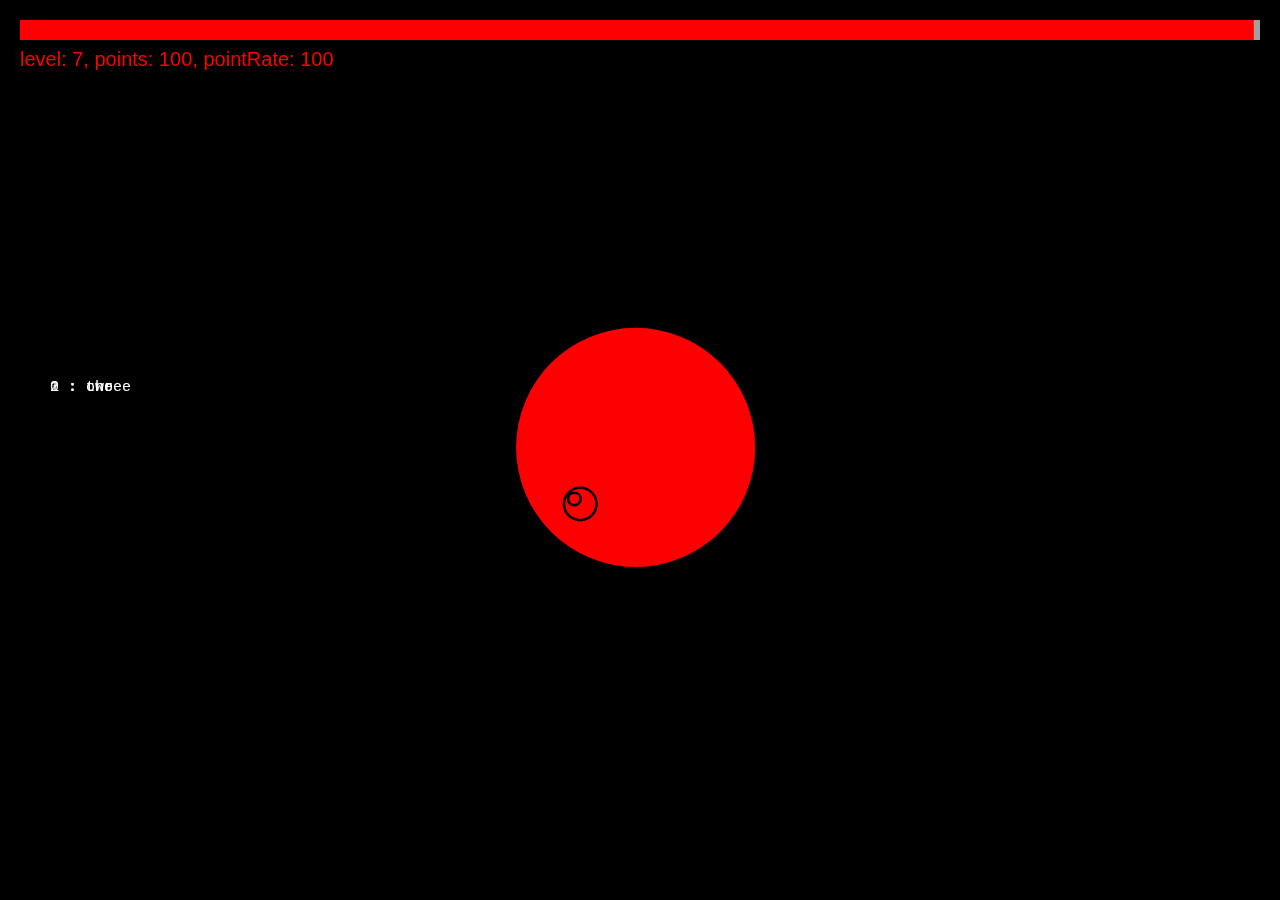
==== index.html @ 0c84aefb "topLine, and lineY" ====
<!DOCTYPE html>
<html>

<head>

<title>EM</title>
<meta charset="utf-8">

<link rel="stylesheet" href="./css/em.css">

</head>

<body>

<canvas id="thecanvas" width="640" height="480"></canvas>

<script src="./js/em.js"></script>
<script src="./js/text.js"></script>
<script>

(function () {

    var canvas = document.getElementById('thecanvas'),
    ctx = canvas.getContext('2d'),

	// this will be called first
    start = function () {

	    
	
        EM.setup({

            xMax : canvas.width,
            yMax : canvas.height

        });

		scaleCanvas();
		
        loop();

    },

	// what to draw on each frame tick
    draw = function () {

	    
	
        ctx.fillStyle = '#000000';
        ctx.fillRect(0, 0, canvas.width, canvas.height);

		drawText();
		
        ctx.fillStyle = 'rgba('+ Math.floor(EM.ME.happy * 255) +',0,' + Math.floor(255 - EM.ME.happy * 255) + ',1)';
       
	    //ctx.fillRect(EM.ME.x, EM.ME.y, EM.ME.w, EM.ME.h);

		ctx.beginPath();
		ctx.arc(EM.ME.x + EM.ME.w / 2, EM.ME.y + EM.ME.h / 2, EM.ME.h / 2, 0, Math.PI*2);
		ctx.closePath();
		ctx.stroke();
		ctx.fill();
		
		drawTouchArray();
		drawHappyBar();
		drawDisp();
		drawOrbits();
		
		
    },
	
	drawText = function(){
	
	    var tx = text.state;
	
	
	    ctx.font = '15px courier';
		ctx.fillStyle = '#ffffff';
		
		var i = 0, len = tx.lines.length;
		while(i < len){
	    
		    ctx.fillText(i + ' : ' + tx.lines[i], 50, tx.lineY);
	
	        i += 1;
	
	    }
	
	},
	
	// draw orbits
	drawOrbits = function(){
	
	    var oi = 0, oLen = EM.ME.orbits.length;
	
	    ctx.lineWidth = 5;
	    ctx.strokeStyle = '#000000';
		//ctx.fillStyle = 'rgba('+ Math.floor(EM.ME.happy * 255) +',0,' + Math.floor(255 - EM.ME.happy * 255) + ',1)';
	    
	    oi = 0;
	    while(oi < oLen){
		
		    orbit = EM.ME.orbits[oi];
		
		    ctx.beginPath();
		    ctx.arc(orbit.x, orbit.y, 15, 0, Math.PI*2);
		    ctx.closePath();
			ctx.stroke();
			ctx.fill();
		
		    oi += 1;
		}
		
		oi = 0;
	    while(oi < oLen){
		
		    orbit = EM.ME.orbits[oi];
		
		    ctx.beginPath();
		    ctx.arc(orbit.targetX, orbit.targetY, 5, 0, Math.PI*2);
		    ctx.closePath();
			ctx.stroke();
			ctx.fill();
		
		    oi += 1;
		}
		
	},
	
	// draw where the current touches are
	drawTouchArray = function(){
	
	    var t = 0, tLen = EM.ME.touchArray.length, touch;
	
		ctx.strokeStyle = '#ffffff';
		while(t < tLen){
		
		    touch = EM.ME.touchArray[t];
		
		    ctx.beginPath();
		    ctx.arc(touch.x, touch.y, 10, 0, Math.PI*2);
		    ctx.closePath();
			ctx.stroke();
		
		    t += 1;
		}
	
	},
	
	// show the happy bar
	drawHappyBar = function(){
	
	    ctx.fillStyle = '#a0a0a0';
		ctx.fillRect(20,20, canvas.width-40, 20);
		ctx.fillStyle = 'rgba('+ Math.floor(EM.ME.happy * 255) +',0,' + Math.floor(255 - EM.ME.happy * 255) + ',1)';
		ctx.fillRect(20,20, (canvas.width - 40) * EM.ME.happy, 20);
	
	},
	
	drawDisp = function(){
	
	    ctx.font = '20px arial';
		ctx.textBaseline = 'top';
	
	    ctx.fillText('level: ' + EM.ME.level + ', points: ' + EM.ME.points + ', pointRate: ' + EM.ME.pointRate, 20,50);
	
	},
	
	// scale the canvas to the window
	scaleCanvas = function(){
	
	    canvas.width = window.innerWidth;
		canvas.height = window.innerHeight;
		
		EM.resize(canvas.width, canvas.height);
	},
	
	// the main app loop
    loop = function () {

        setTimeout(loop, 33);

        EM.update();
		text.update();
        draw();

    };

    // attach mouse events
    canvas.addEventListener('mousedown', EM.inMaster);
    canvas.addEventListener('mouseup', EM.inMaster);
    //canvas.addEventListener('mousemove', EM.inMaster);

    // attach touch events
    canvas.addEventListener('touchstart', EM.inMaster);
    canvas.addEventListener('touchend', EM.inMaster);
    canvas.addEventListener('touchmove', EM.inMaster);
	
	window.addEventListener('resize', scaleCanvas);

    // start the app
    start();

}());

</script>

</body>

</html>
---- css/em.css ----
body{
	
	margin: 0px;
	padding: 0px;
	
}

#thecanvas{

    position:absolute; 
    left:0px; 
    top:0px;
	
}
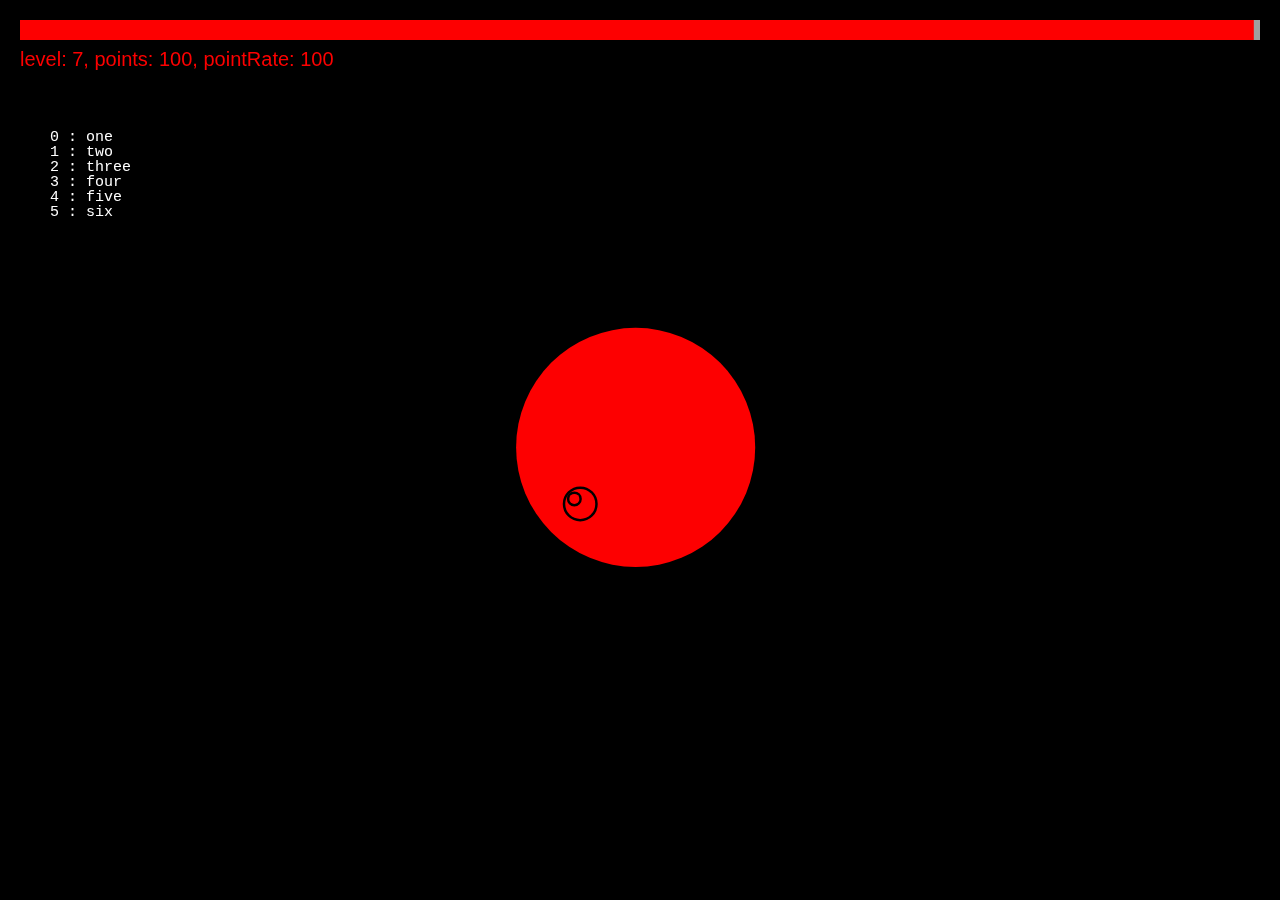
==== commit 2dbefe62: "text working okay" ====
--- a/index.html
+++ b/index.html
@@ -77,10 +77,18 @@
 	    ctx.font = '15px courier';
 		ctx.fillStyle = '#ffffff';
 		
-		var i = 0, len = tx.lines.length;
+		var i = 0, len = tx.lines.length, li = tx.topLine;
 		while(i < len){
 	    
-		    ctx.fillText(i + ' : ' + tx.lines[i], 50, tx.lineY);
+		    ctx.fillText(li + ' : ' + tx.lines[li], 50, tx.lineY + 15 * i);
+	
+	        li += 1;
+			
+			if(li === tx.lines.length){
+			
+			    li = 0;
+			
+			}
 	
 	        i += 1;
 	
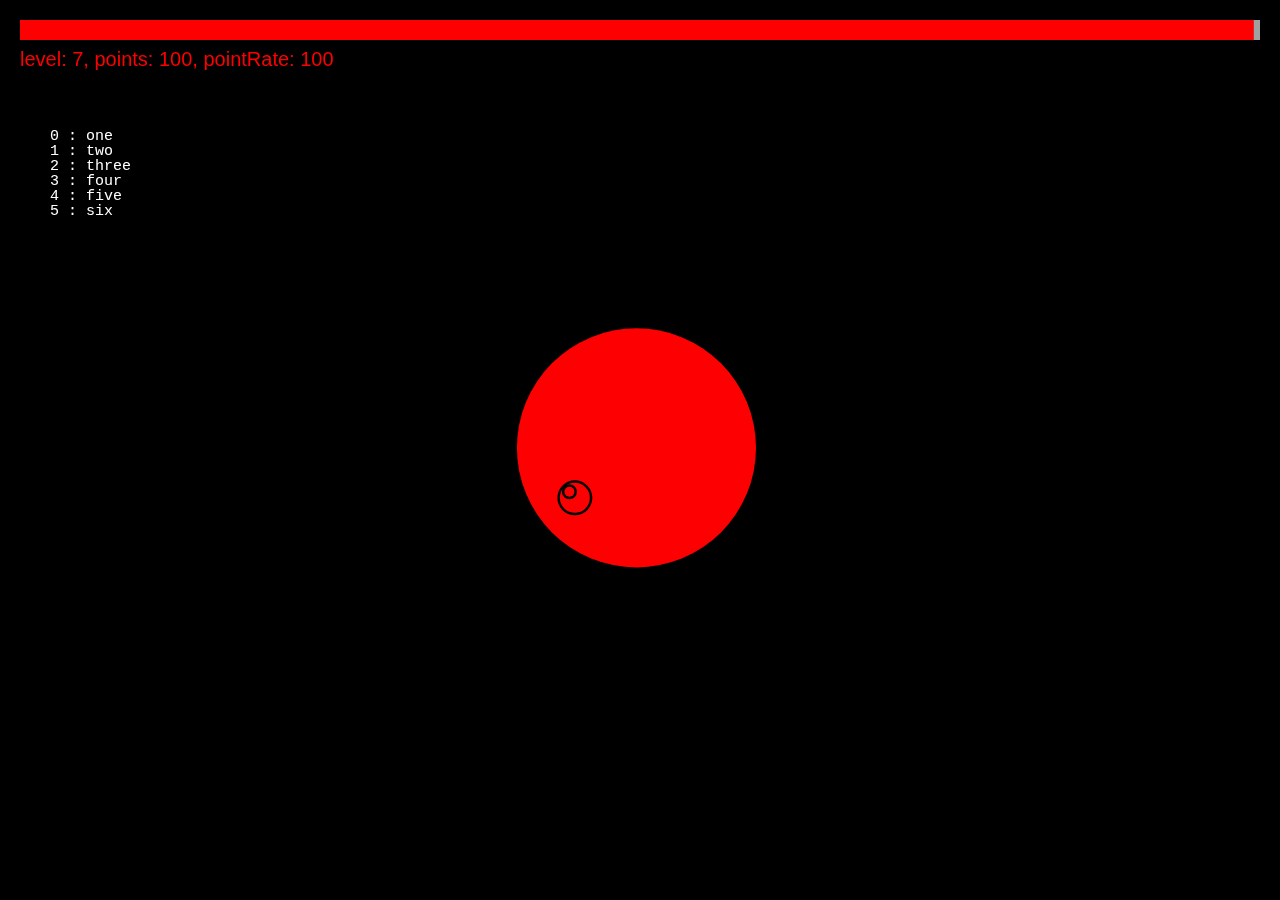
==== commit 33db208f: "text responds to touch" ====
--- a/index.html
+++ b/index.html
@@ -71,13 +71,14 @@
 	
 	drawText = function(){
 	
-	    var tx = text.state;
-	
+	    var tx = text.state, i, len, li;
+	
+	    if(tx.active){
 	
 	    ctx.font = '15px courier';
 		ctx.fillStyle = '#ffffff';
 		
-		var i = 0, len = tx.lines.length, li = tx.topLine;
+		i = 0; len = tx.lines.length; li = tx.topLine;
 		while(i < len){
 	    
 		    ctx.fillText(li + ' : ' + tx.lines[li], 50, tx.lineY + 15 * i);
@@ -93,6 +94,8 @@
 	        i += 1;
 	
 	    }
+		
+		}
 	
 	},
 	
@@ -189,7 +192,7 @@
         setTimeout(loop, 33);
 
         EM.update();
-		text.update();
+		text.update(EM.ME.touchArray);
         draw();
 
     };
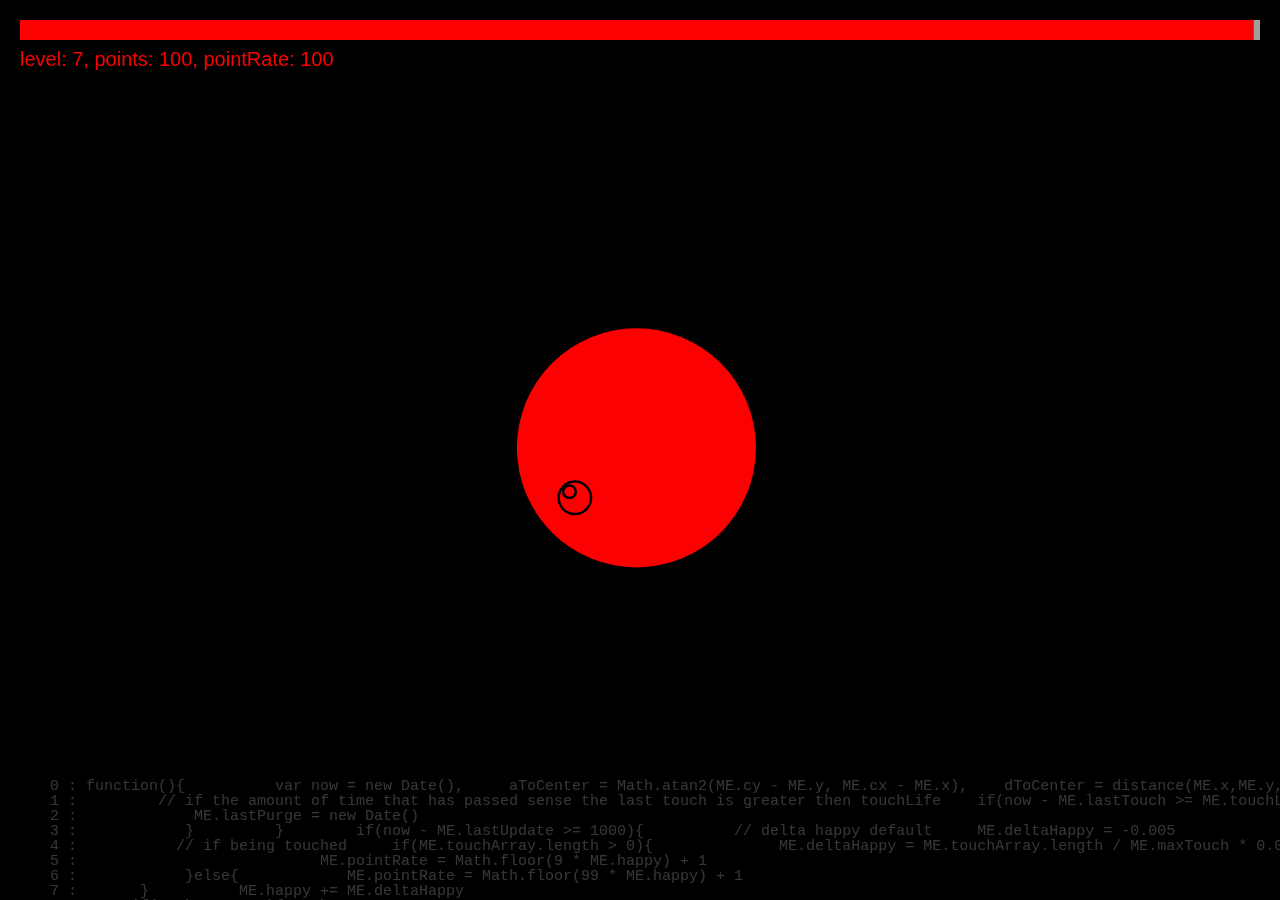
==== commit 67daf19c: "pass all of EM to text.update" ====
--- a/index.html
+++ b/index.html
@@ -76,7 +76,7 @@
 	    if(tx.active){
 	
 	    ctx.font = '15px courier';
-		ctx.fillStyle = '#ffffff';
+		ctx.fillStyle = 'rgba(255,255,255,'+tx.alpha+')';
 		
 		i = 0; len = tx.lines.length; li = tx.topLine;
 		while(i < len){
@@ -192,7 +192,7 @@
         setTimeout(loop, 33);
 
         EM.update();
-		text.update(EM.ME.touchArray);
+		text.update(EM);
         draw();
 
     };
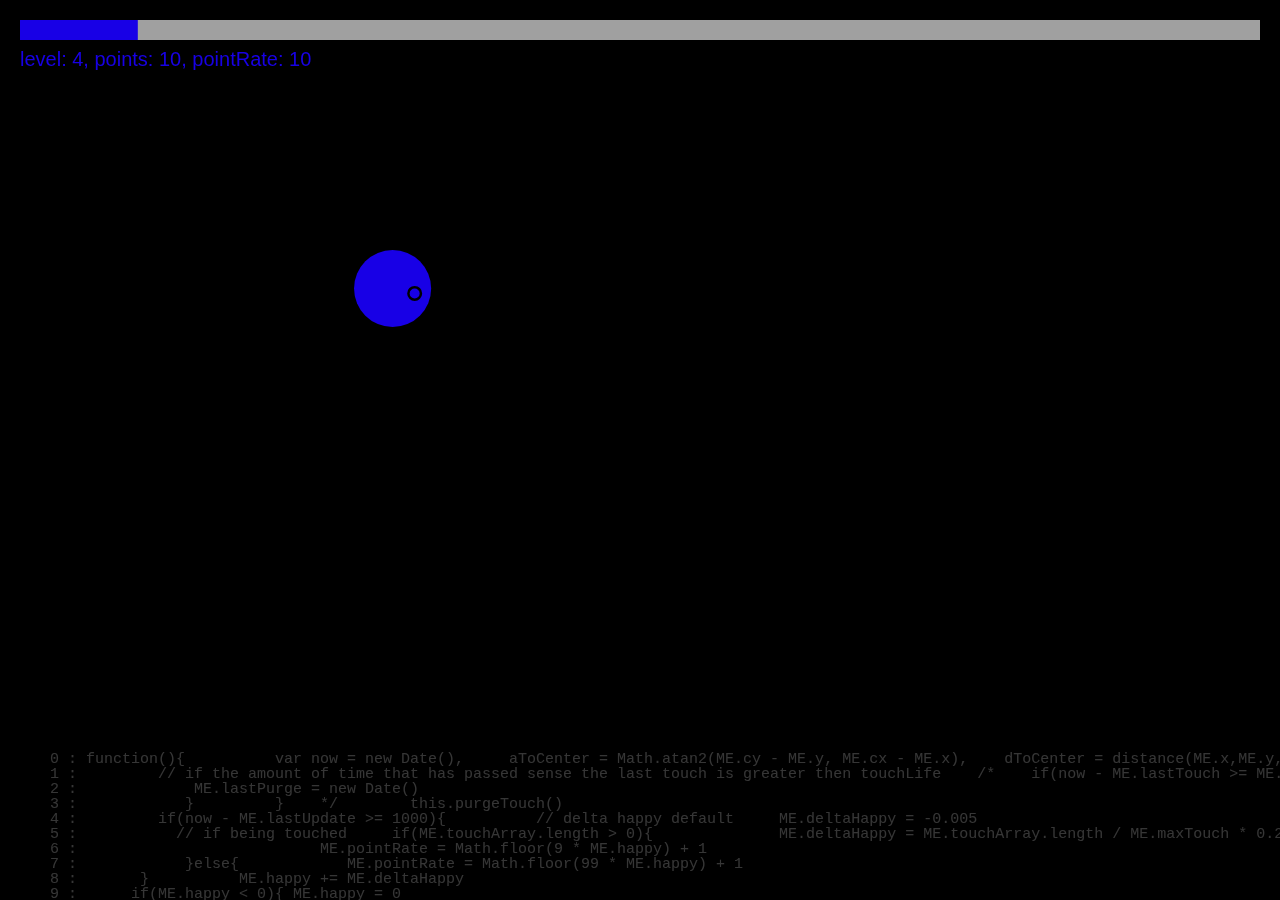
==== commit 832cf809: "showing active touches as a certain color" ====
--- a/index.html
+++ b/index.html
@@ -143,10 +143,14 @@
 	
 	    var t = 0, tLen = EM.ME.touchArray.length, touch;
 	
-		ctx.strokeStyle = '#ffffff';
+		
 		while(t < tLen){
 		
 		    touch = EM.ME.touchArray[t];
+		
+		    ctx.strokeStyle = '#ffffff';
+			
+			if(touch.active){ ctx.strokeStyle = '#ff00ff';}
 		
 		    ctx.beginPath();
 		    ctx.arc(touch.x, touch.y, 10, 0, Math.PI*2);
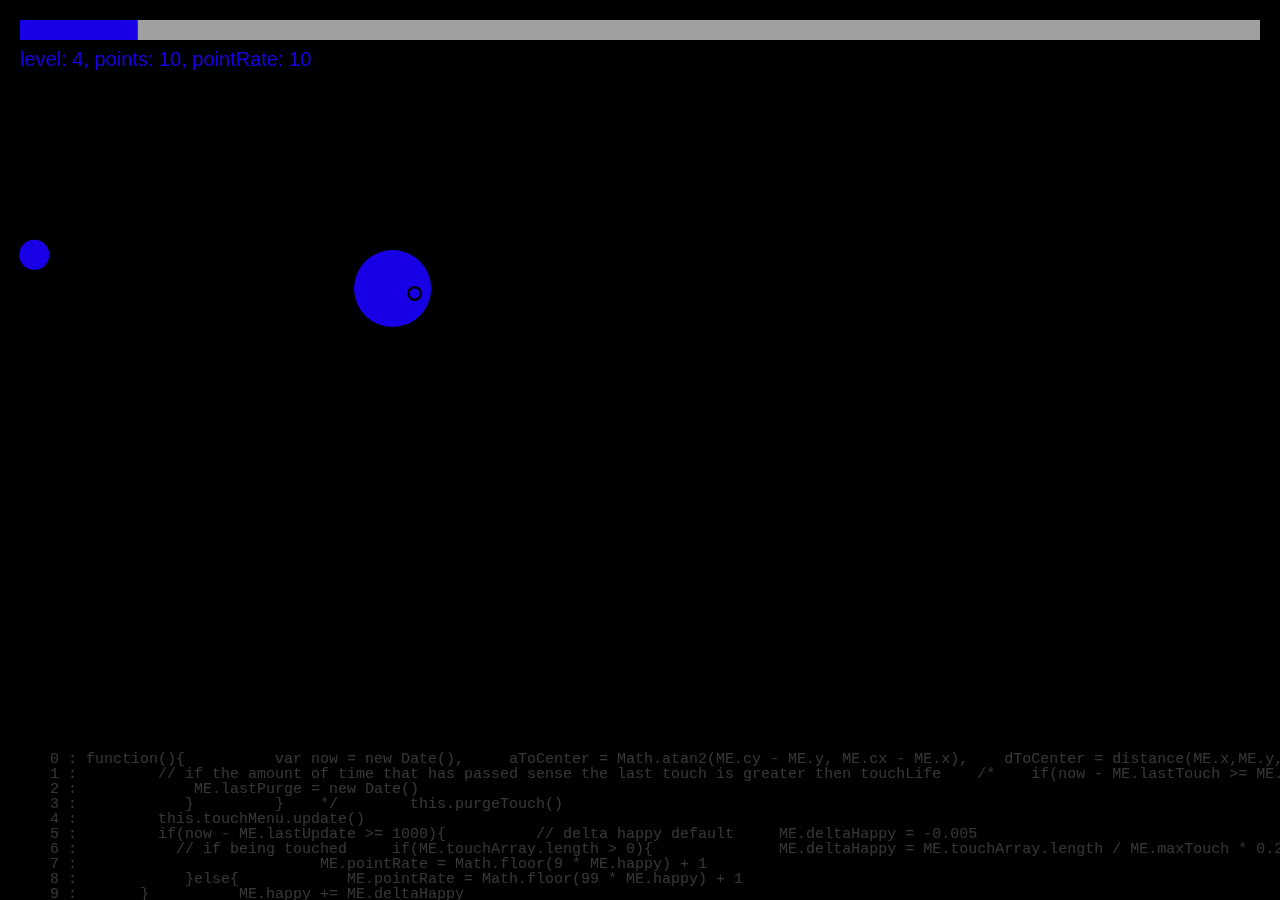
==== commit 7ffb6157: "displaying options" ====
--- a/index.html
+++ b/index.html
@@ -65,7 +65,7 @@
 		drawHappyBar();
 		drawDisp();
 		drawOrbits();
-		
+		drawTouchMenu();
 		
     },
 	
@@ -138,6 +138,25 @@
 		
 	},
 	
+	drawTouchMenu = function(){
+	
+	    var i = 0, len = EM.touchMenu.options.length,option;
+		
+		if(EM.touchMenu.active){
+		
+		    while(i < len){
+			
+			    option = EM.touchMenu.options[i];
+			
+			    ctx.fillRect(option.x, option.y, 10, 10);
+			
+			   i += 1;
+			}
+		
+		}
+	
+	},
+	
 	// draw where the current touches are
 	drawTouchArray = function(){
 	
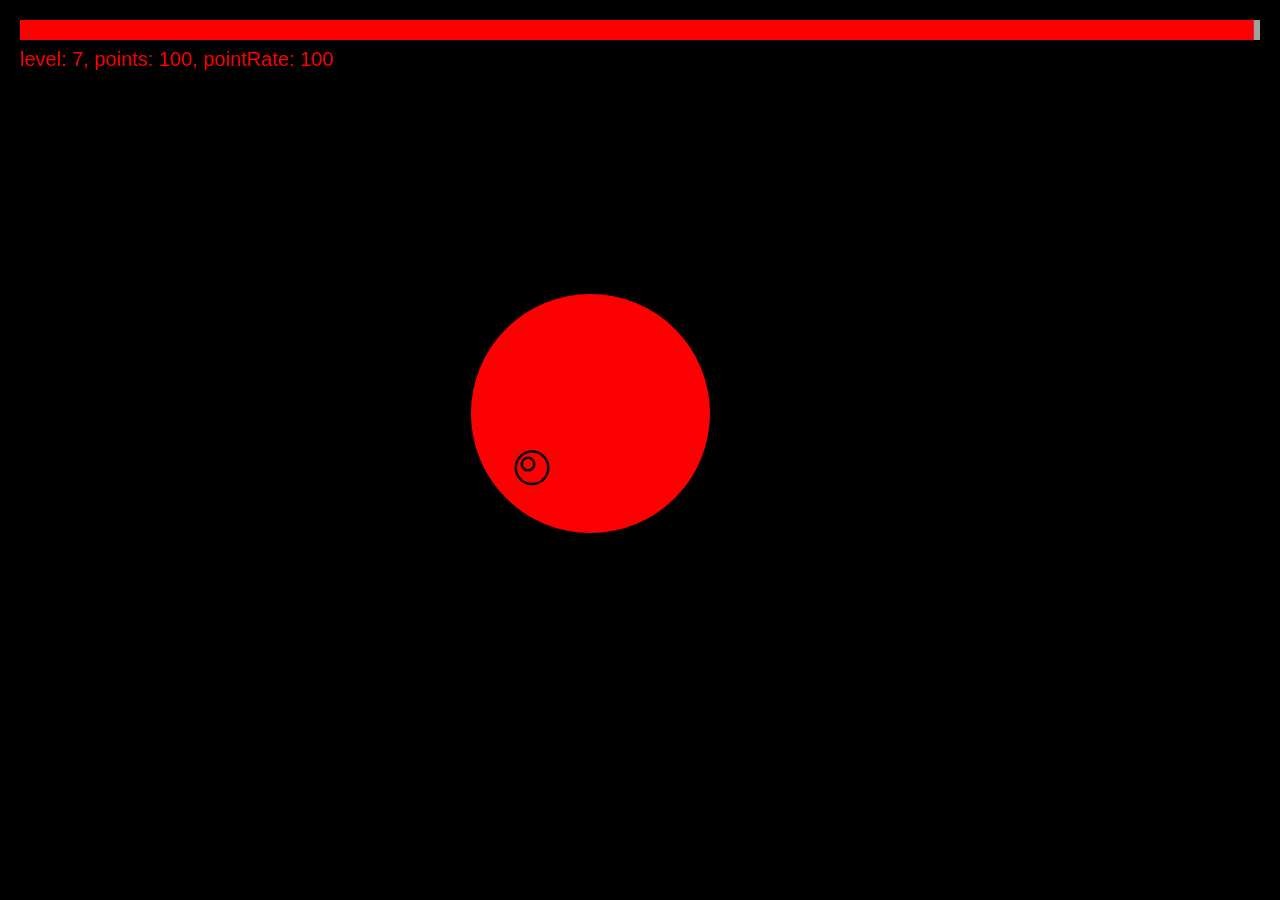
==== commit 48422955: "playground object added to em.js" ====
--- a/index.html
+++ b/index.html
@@ -49,7 +49,7 @@
         ctx.fillStyle = '#000000';
         ctx.fillRect(0, 0, canvas.width, canvas.height);
 
-		drawText();
+		// drawText();
 		
         ctx.fillStyle = 'rgba('+ Math.floor(EM.ME.happy * 255) +',0,' + Math.floor(255 - EM.ME.happy * 255) + ',1)';
        
@@ -215,7 +215,7 @@
         setTimeout(loop, 33);
 
         EM.update();
-		text.update(EM);
+		//text.update(EM);
         draw();
 
     };
